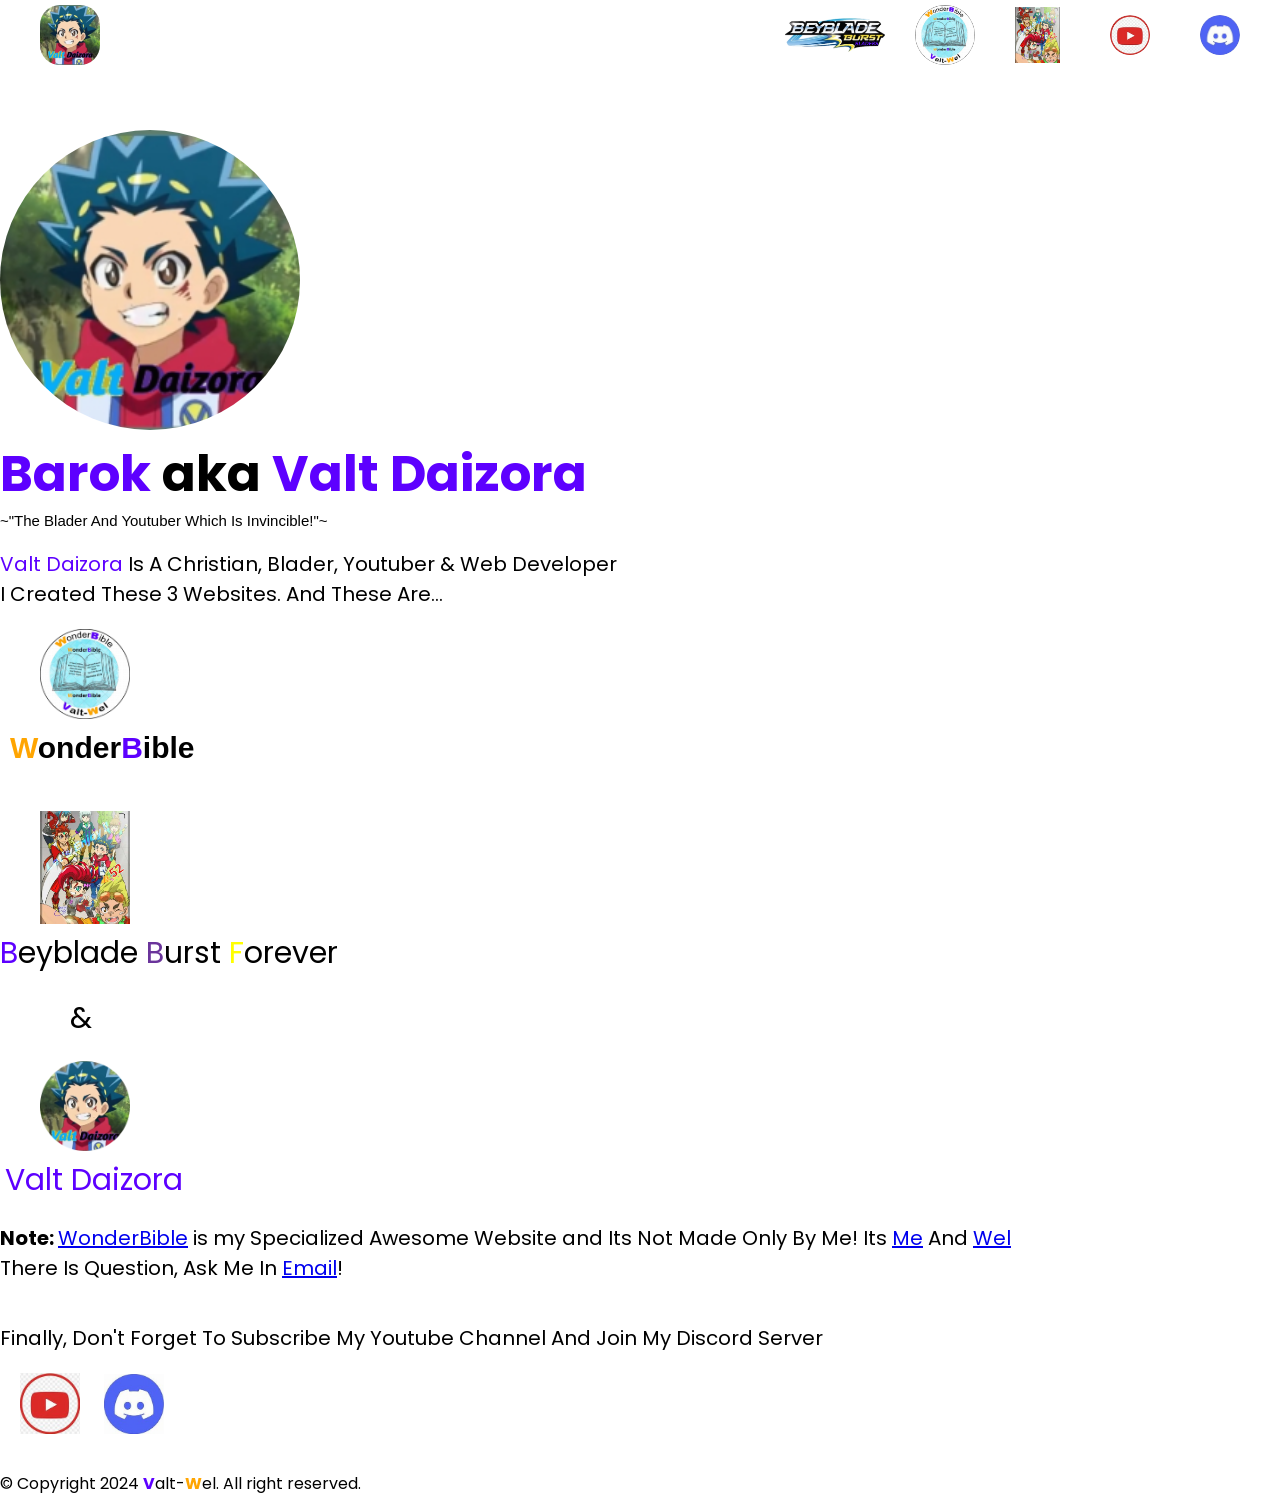
==== index.html @ badbd564 "Valt Daizora Update" ====
<!DOCTYPE html>
<html>
<head>
  <link rel="manifest" href="manifest.json">
<title>Valt Daizora</title>
<link rel="icon" href="valt.daizora.circle.png" type="image/x-icon">
<link rel="stylesheet" href="FFB.css">
<script src="FFB.js"></script>
<header style="background-color: #ffffff;">
  <div id="brand">
    <img title="Valt Daizora" style="display: inline-block; border-radius: 20px; border-color: blue; float:left; margin-right: 20px; margin-bottom: 0; margin-left:20px; cursor:pointer;" src="valt.daizora.png" onclick="document.location='https://valt-daizora.github.io'" width="60">  
  </div>
  <nav>
    <ul>
      <img onclick="document.location='https://valt-daizora.github.io/bbbc'" title="WonderBible" style="margin-right: 20px; margin-left: 10px; border-radius: 30px; cursor: pointer;" src="BeyBurst Bladers.png" width="100">
      <img onclick="document.location='https://wonderbible.world'" title="WonderBible" style="margin-right: 20px; margin-left: 10px; border-radius: 30px; cursor: pointer;" src="WB Logo.png" width="60">
      <img onclick="document.location='https://beyburst4eva.github.io'" title="BBF" style="margin-right: 20px; margin-left: 20px; cursor: pointer;" src="IMG_20220327_163212_603.jpg" width="45">
      <img onclick="document.location='https://youtube.com/@Belu-Valt-Comic'" title="Youtube Channel" style="margin-right: 20px; margin-left: 30px; border-radius: 30px; cursor: pointer;" src="Youtube.jpg" width="40">
      <img onclick="document.location='https://discord.gg/RMbVZV9wNz'" title="Discord Server" style="margin-right: 20px; margin-left: 30px; border-radius: 30px; cursor: pointer;" src="Discord.jpg" width="40">
    </ul>
  </nav>

<div id="hamburger-icon" onclick="toggleMobileMenu(this)">
  <div class="bar1"></div>
  <div class="bar2"></div>
  <div class="bar3"></div>
  <ul class="mobile-menu">
    <img onclick="document.location='https://valt-daizora.github.io/bbbc'" title="WonderBible" style="margin-left: 10px; margin-bottom: 20px; border-radius: 30px; cursor: pointer;" src="BeyBurst Bladers.png" width="100">
      <img onclick="document.location='https://wonderbible.world'" title="WonderBible" style="margin-right: 20px; margin-left: 10px; border-radius: 30px; cursor: pointer;" src="WB Logo.png" width="60">
      <img onclick="document.location='https://beyburst4eva.github.io'" title="BBF" style="margin-bottom: 20px; margin-top: 20px; margin-right: 20px; margin-left: 20px; cursor: pointer;" src="IMG_20220327_163212_603.jpg" width="45">
      <img onclick="document.location='https://youtube.com/@Belu-Valt-Comic'" title="Youtube Channel" style="margin-right: 20px; margin-left: 20px; border-radius: 30px; cursor: pointer;" src="Youtube.jpg" width="40">
      <img onclick="document.location='https://discord.gg/RMbVZV9wNz'" title="Discord Server" style="margin-right: 20px; margin-top: 20px; margin-left: 20px; border-radius: 30px; cursor: pointer;" src="Discord.jpg" width="40">
    </ul>
</div>
</header>
</head>
<body>
<img src="valt.daizora.png" style="margin-top: 60px; border-radius: 200px;" width="300">
<p style="color:#5d00ff; font-weight: bolder; font-size: 50px;" >Barok <span style="color:black;">aka</span> Valt Daizora</p>
<p style="display: block; font-family: Arial; font-size: 15px;">~"The Blader And Youtuber Which Is Invincible!"~</p>
<p style="font-size: 20px; margin-top: 20px;"><span style="color:#5d00ff;">Valt Daizora</span> Is A Christian, Blader, Youtuber & Web Developer</p>
<P style="font-size: 20px;">I Created These 3 Websites. And These Are...
<div title="WonderBible" class="tap" style="cursor: pointer; margin-top: 20px; margin-bottom: 40px;" onclick="document.location='https://wonderbible.world'">
<img src="WB Logo.png" width="90" style="display: inline; margin-left: 40px;">
<p style="font-size: 30px;"><span class="ffb"><strong style="color:orange;">W</strong>onder<strong style="color:#5d00ff">B</strong>ible</span></p></div>
<div title="BBF" class="tap" style="cursor: pointer; margin-top: 20px; margin-bottom: 20px;" onclick="document.location='https://beyburst4eva.github.io'">
<img src="IMG_20220327_163212_603.jpg" width="90" style="display: inline; margin-left: 40px;">
<p style="font-size: 30px;"><span style="color:#5D00FF;">B</span>eyblade <span style="color:#6a349b">B</span>urst <span style="color:yellow;">F</span>orever</span></p></div>
<p style="font-size: 30px; margin-left: 70px;">&</p>
<div title="Valt Daizora" class="tap" style="cursor: pointer; margin-top: 20px; margin-bottom: 20px;" onclick="document.location='https://valt-daizora.github.io'">
  <img src="valt.daizora.circle.png" width="90" style="display: inline; margin-left: 40px;">
  <p style="font-size: 30px; margin-left: 5px; color:#5d00ff;">Valt Daizora</p></div>
  
<p style="font-size: 20px;"><span style="font-weight: bolder;">Note: </span><a target="_blank" href="https://wonderbible.world">WonderBible</a> is my Specialized Awesome Website and Its Not Made Only By Me! Its <a target="_blank" href="https://youtube.com/@Belu-Valt-Comic">Me</a> And <a target="_blank" href="https://instagram.com/stwelofheaven">Wel</a></p>
<p style="font-size: 20px;"> There Is Question, Ask Me In <a href="mailto:valtaoibeybladeburst365@gmail.com">Email</a>!</p>
<p style="font-size: 20px; margin-top: 40px;">Finally, Don't Forget To Subscribe My Youtube Channel And Join My Discord Server</p>
<img onclick="document.location='https://youtube.com/@Belu-Valt-Comic'" class="tap" src="Youtube.jpg" style="margin-top: 20px; margin-right: 20px; margin-left: 20px; cursor: pointer;" title="Subscribe My Youtube Channel" width="60">
<img onclick="document.location='https://discord.gg/RMbVZV9wNz'" class="tap" style="cursor: pointer;" src="Discord.jpg" title="Join My Discord Server" width="60">
</div>
</body>
<p style="margin-top: 30px;">&#169; Copyright 2024 <strong style="color:#5d00ff;">V</strong>alt-<strong style="color:orange">W</strong>el. All right reserved.</p>
</html>
<script>
  if('serviceWorker' in navigator) {
    navigator.serviceWorker.register('/sw.js', { scope: '/' });
  }
  </script>
---- FFB.css ----
@import url("https://fonts.googleapis.com/css2?family=Poppins:wght@400;700&display=swap");

* {
  padding: 0;
  margin: 0;
  box-sizing: border-box;
}

body {
  background-color: white;
  font-family: "Poppins", sans-serif;
}
.container {
width: 100%;
height: auto;
}
.container img {
width: 100%;
opacity: 0.3;
}
.WB img {
width: 20%;;
}
.container-text {
position:absolute;
color:black;
top: 20%;
}
header a {
  text-decoration: none;
}
.sm {
  margin-bottom: 50px;
  margin-top: 20px;
  background-color: white;
    }
    .sm a{
      display: inline-flex;
      text-decoration: none;
      font-size: 25px;
      width: 60px;
      height: 60px;
      color: white;
      justify-content: center;
      align-items: center;
      position: relative;
      margin: 0 7px;
    }
.sm a::before{
  content: '';
  position: absolute;
  width: 60px;
  height: 60px;
  border-radius: 25%;
  z-index: -1;
  transition: transform .3s ease-in;
}
.sm a:nth-child(1)::before{
  background: red;
}
.sm a:nth-child(1)::before{
  background: #5865f2;;
}
.sm a:nth-child(2)::before{
  background: #1c96e9;
}
.sm a:nth-child(4)::before{
  background: white;
}
.sm a:nth-child(5)::before{
  background: #5865f2;
}
.sm a:hover::before{
  transform: scale(0);
}
.sm a i{
  transition: transform .3s ease-in;
}
.sm a:nth-child(1):hover i{
  background: red;
  -webkit-background-clip: text;
  -webkit-text-fill-color: transparent;
  transform: scale(1.5);
}
.sm a:nth-child(1):hover i{
  background: red;
  -webkit-background-clip: text;
  -webkit-text-fill-color: transparent;
  transform: scale(1.5);
}
.sm a:nth-child(2):hover i{
  background: white;
  -webkit-background-clip: text;
  -webkit-text-fill-color: transparent;
  transform: scale(1.5);
}
.sm a:nth-child(3):hover i{
  background:#5865f2; 
  -webkit-background-clip: text;
  -webkit-text-fill-color: transparent;
  transform: scale(1.5);
}
.sm a:nth-child(4):hover i{
  background: #1c96e9;;
  -webkit-background-clip: text;
  -webkit-text-fill-color: transparent;
  transform: scale(1.5);
}
.sm a:nth-child(5):hover i{
  background: #5865f2;
  -webkit-background-clip: text;
  -webkit-text-fill-color: transparent;
  transform: scale(1.5);
}
.banner-card {
max-width: 100%;
height: auto;
}
.banner-card img {
width: 100%;
opacity: 0.3;
}
.banner-text {
position: absolute;
top:20%;
}

header {
  padding: 0 20px;
  background-color: white;
  height: 70px;
  display: flex;
  justify-content: space-between;
}

#brand {
  font-weight: bold;
  font-size: 18px;
  display: flex;
  align-items: center;
}

#brand a {
  color: #09c372;
}

ul {
  list-style: none;
  height: 100%;
  display: flex;
  align-items: center;
  justify-content: space-around;
}

ul a {
  color: white;
}

ul li {
  padding: 5px;
  margin-left: 10px;
}

ul li:hover {
  transform: scale(1.1);
  transition: 0.3s;
}

#login,
#register {
  border-radius: 5px;
  padding: 5px 8px;
}

#login {
  border: 1px solid #498afb;
}

#register {
  border: 1px solid #ff3860;
}

#register a {
  color: #ff3860;
}

#login a {
  color: #498afb;
}

#hamburger-icon {
  margin: auto 0;
  display: none;
  cursor: pointer;
}
.nul {
height: 200px;
}
#hamburger-icon div {
  width: 35px;
  height: 3px;
  background-color: black;
  appearance: 110%;
  margin: 6px 0;
  transition: 0.4s;
  color:blue
}
.open .bar1 {
  -webkit-transform: rotate(-45deg) translate(-6px, 6px);
  transform: rotate(-45deg) translate(-6px, 6px);
}

.open .bar2 {
  opacity: 0;
}

.open .bar3 {
  -webkit-transform: rotate(45deg) translate(-6px, -8px);
  transform: rotate(45deg) translate(-6px, -8px);
}

.open .mobile-menu {
  display: flex;
  flex-direction: column;
  align-items: center;
  justify-content: flex-start;
  background-color: black;
  height: 350px;
}
.nul1 {
background-color:red;
height:100px;
}
.mobile-menu {
  display: none;
  position: absolute;
  top: 50px;
  left: 0;
  height: calc(100vh - 50px);
  width: 100%;
}

.mobile-menu li {
  margin-bottom: 10px;
}

@media only screen and (max-width: 600px) {
  header nav {
    display: none;
  }

  #hamburger-icon {
    display: block;
  }
}
.ffb {
  color: black;   
    font-weight: bolder;
    margin-left: 10px;
    font-family: arial;
    }
    .black {
    background-color: black;
    }
    .clox {
    display: inline-block;
    line-height: 80px;
    margin: 0 5px;
    }
    .read {
    display:block;
    font-family: Arial;
    background-color: white;
    border-color: white;
    border-style: solid;
    color:yellow;
    margin-left: 500px;
    margin-top: 50px;
    font-size: 30px;
    border-radius: 110px;
    width:200px;
    height:100px;
    }
    .read:hover {
    background-color: yellow;
    color:white;
    transition: 0.19s;
    transition: 0.23s;
    transform: scale(1.1);
      transition: 0.3s;
    }
    .wem {
    color:black;
    font-family: Arial;
    display: inline;
    margin-bottom: 0;
    }
    .ffb:hover {
    color:white;;
    font-family: Arial;
    transition: 0.19s;
    transition: 0.23s;
    }
    .ffb:active {
    color:royalblue;
    font-family: Arial;
    }
    .sqg2 {
      color:yellow;
      text-decoration: none;
      font-family: Arial;
      font-weight: bolder;
      margin-right: 30px;
      }
      .sqg2:hover {
      color:red;
      text-decoration: none;
      font-family: Arial;
      transition: 0.19s;
      transition: 0.23s;
      }
      .sqg2:active {
      color:black;
      text-decoration: none;
      font-family: Arial;
      }
    .sqg {
    color:yellow;
    text-decoration: none;
    font-family: Arial;
    font-weight: bolder;
    margin-right: 30px;
    }
    .sqg:hover {
    color:red;
    text-decoration: none;
    font-family: Arial;
    transition: 0.19s;
    transition: 0.23s;
    }
    .sqg:active {
    color:black;
    text-decoration: none;
    font-family: Arial;
    }
    .owners {
      color:rgb(0, 238, 255);
      font-weight: bolder;
      text-decoration: none;
      font-family: Arial;
      margin-right: 30px;
      }

      .owners:hover {
      color:red;
      text-decoration: none;
      font-family: Arial;
      font-weight: bolder;
      transition: 0.19s;
      transition: 0.23s;
      }
      .download-app {
        color:#5d00ff; 
        background-color:orange;
        border-color:orange; 
        cursor:pointer ;
        border-radius:100px;
        border-style:solid; 
        font-size:20px; 
        margin-left:30px;
        height:40px;
        width:100px;
      }
      .download-app:hover {
        color:orange; 
        background-color:#5d00ff;
        border-color:#5d00ff; 
        cursor:pointer ;
        border-radius:100px;
        border-style:solid; 
        font-size:20px; 
        margin-left:30px;
        transition: 0.19s;
        transition: 0.23s;
      }
      .download-app:active {
        color:white;; 
        background-color:black;
        border-color:black; 
        cursor:pointer ;
        border-radius:100px;
        border-style:solid; 
        font-size:20px; 
        margin-left:30px;
        transition: 0.19s;
        transition: 0.23s;
      } 
      .tap {
      opacity: 1;
      }
      .tap:hover {
        opacity: 0.2;
      }
      .tap:active {
        opacity: 0.05;
      }
      .owners:active {
      color:black;
      text-decoration: none;
      font-weight: bolder;
      font-family: Arial;
      }
    .nd1 {
      color:rgb(0, 255, 42);
      font-weight: bolder;
      text-decoration: none;
      font-family: Arial;
      text-decoration: underline;
      margin-right: 30px;
      }
      .nd1:hover {
      color:red;
      text-decoration: none;
      font-family: Arial;
      font-weight: bolder;
      text-decoration: underline;
      transition: 0.19s;
      transition: 0.23s;
      }
      .nd1:active {
      color:black;
      text-decoration: none;
      font-weight: bolder;
      text-decoration: underline;
      font-family: Arial;
      }
    .nd {
      color:rgb(0, 255, 42);;
      text-decoration: none;
      font-family: Arial;
      font-weight: bolder;
      margin-right: 30px;
      }
      .nd:hover {
      color:red;
      text-decoration: none;
      font-family: Arial;
      transition: 0.19s;
      transition: 0.23s;
      }
      .nd:active {
      color:black;
      text-decoration: none;
      font-family: Arial;
      }
      .update {
        color:dodgerblue;
        font-weight: bolder;
        text-decoration: none;
        font-family: Arial;
        margin-right: 20px;
      }
      .update:hover {
        color:red;
        text-decoration: none;
        font-family: Arial;
        transition: 0.19s;
        transition: 0.23s;
      }
      .update:active {
        color:black;
        text-decoration: none;
        font-family: Arial;
      }
      .download-mobile {
        color:#5d00ff; 
        background-color:black;
        border-color:black; 
        cursor:pointer ;
        border-radius:100px;
        border-style:solid; 
        font-size:20px; 
        margin-left:30px;
        height:40px;
        width:100px;
      }
      .download-mobile:hover {
        color:orange; 
        background-color:#5d00ff;
        border-color:#5d00ff; 
        cursor:pointer ;
        border-radius:100px;
        border-style:solid; 
        font-size:20px; 
        margin-left:30px;
        transition: 0.19s;
        transition: 0.23s;
      }
      .download-mobile:active {
        color:black; 
        background-color:white;
        border-color:white; 
        cursor:pointer ;
        border-radius:100px;
        border-style:solid; 
        font-size:20px; 
        margin-left:30px;
        transition: 0.19s;
        transition: 0.23s;
      } 
      .download {
        color:orange; 
        background-color:#ffffff;
        border-color:#ffffff; 
        cursor:pointer ;
        border-radius:100px;
        border-style:solid; 
        font-size:20px; 
        margin-left:30px;
        height:40px;
        width:100px;
      }
      .download:hover {
        color:#5d00ff; 
        background-color:orange;
        border-color:orange; 
        cursor:pointer ;
        border-radius:100px;
        border-style:solid; 
        font-size:20px; 
        margin-left:30px;
        transition: 0.19s;
        transition: 0.23s;
      }
      .download:active {
        color:white;; 
        background-color:black;
        border-color:black; 
        cursor:pointer ;
        border-radius:100px;
        border-style:solid; 
        font-size:20px; 
        margin-left:30px;
        transition: 0.19s;
        transition: 0.23s;
      } 
    .sqg1 {
      color:salmon;
      cursor: pointer;
      font-family: Arial;
      font-weight: bolder;
      margin-right: 30px;
      }
      .sqg1:hover {
      color:red;
      text-decoration: none;
      font-family: Arial;
      transition: 0.19s;
      transition: 0.23s;
      }
      .sqg1:active {
      color:black;
      text-decoration: none;
      font-family: Arial;
      }
    .nocopyright {
    font-family: Arial;
    font-size: 15px;
    color:white;
    margin-top: 200px;
    margin-bottom: 20px;
    }
    .bible1 {
    font-family: Arial;
    color:salmon;
    text-decoration: none;
    font-weight: bolder;
    }
    .bible {
    font-family: Arial;
    margin-left: 150px;
    color:salmon;
    margin-right: 20px;
    font-weight: bolder;
    text-decoration: none;
    transition: .3s;
    
    }
    .bible:hover {
    width:100%;
    text-decoration: underline;
    color:red;
    text-decoration: none;
    font-family: Arial;
    transition: 0.19s;
    transition: 0.23s;
    transition: .5s;
    
    }
    .bible:active {
    color:black;
    text-decoration: none;
    font-family: Arial;
    }
    .we {
    color:lightblue;
    text-decoration: none;
    font-family: Arial;
    }
    .we:hover {
    color:red;
    text-decoration: none;
    font-family: Arial;
    transition: 0.19s;
    transition: 0.23s;
    }
    .we:active {
    color:black;
    text-decoration: none;
    font-family: Arial;
    }
    .contact {
    color:lightblue;
    text-decoration: none;
    margin-left: 30px;
    margin-right: 20px;
    font-family: Arial;
      }
    .contact:hover {
    color:red;
    text-decoration: none;
    font-family: Arial;
    transition: 0.19s;
    transition: 0.23s;
    }
    .contact:active {
    color:black;
    text-decoration: none;
    font-family: Arial;
    }
    .so {
    margin-left: 100px;
    font-family: Arial;
    }
    .sq {
    color:yellow;
    text-decoration: none;
    font-size: 20px;
    font-family: Arial;
    }
    .copyright {
    color:white;
    font-family: Arial;
    margin-bottom: 20px;
    font-family:Gabarito;
    }
    .copyright2 {
    color:white;
    font-family: Arial;
    }
    .wel {
    font-size: 18px;
    font-family: Arial;
    }
    .wel2 {
    display: inline-block;
    font-size: 18px;
    color:black;
    font-family: Arial;
    }
    .bless {
    margin-bottom: 100px;
    color:green;
    font-size: 19px;
    font-family: Arial;
    margin-left: 450px;
    }
    .select-menu{
      width: 150px;
      cursor: pointer;
      position: relative;
    }
    
    .select{
      background-color: black;
      padding: 20px;
      color: #fff;
      font-weight: 500;
      border-radius: 6px;
      display: flex;
      align-items: center;
      justify-content: space-between;
      margin-top:35px;
    }
    
    .options-list{
      position: absolute;
      width: 100%;
      background-color: green;
      color:orange;
      border-radius: 6px;
      margin-top: 14px;
      padding: 0 20px;
      max-height: 180px;
      overflow-y: auto;
      transition: .4s linear .2s;
      height: 0;
    }
    
    .option{
      padding: 8px 0;
      font-weight: 500;
      font-size: 14px;
      transition: .3s ease-in-out;
    }
    
    .option:hover,
    .option.selected{
      color: #5d00ff;
    }
    
    .options-list::-webkit-scrollbar{
      width: 4px;
      background-color: #5d00ff;
    }
    
    .options-list::-webkit-scrollbar-thumb{
      background-color: yellow;
    }
    
    .options-list.active{
      height: 180px;
    }
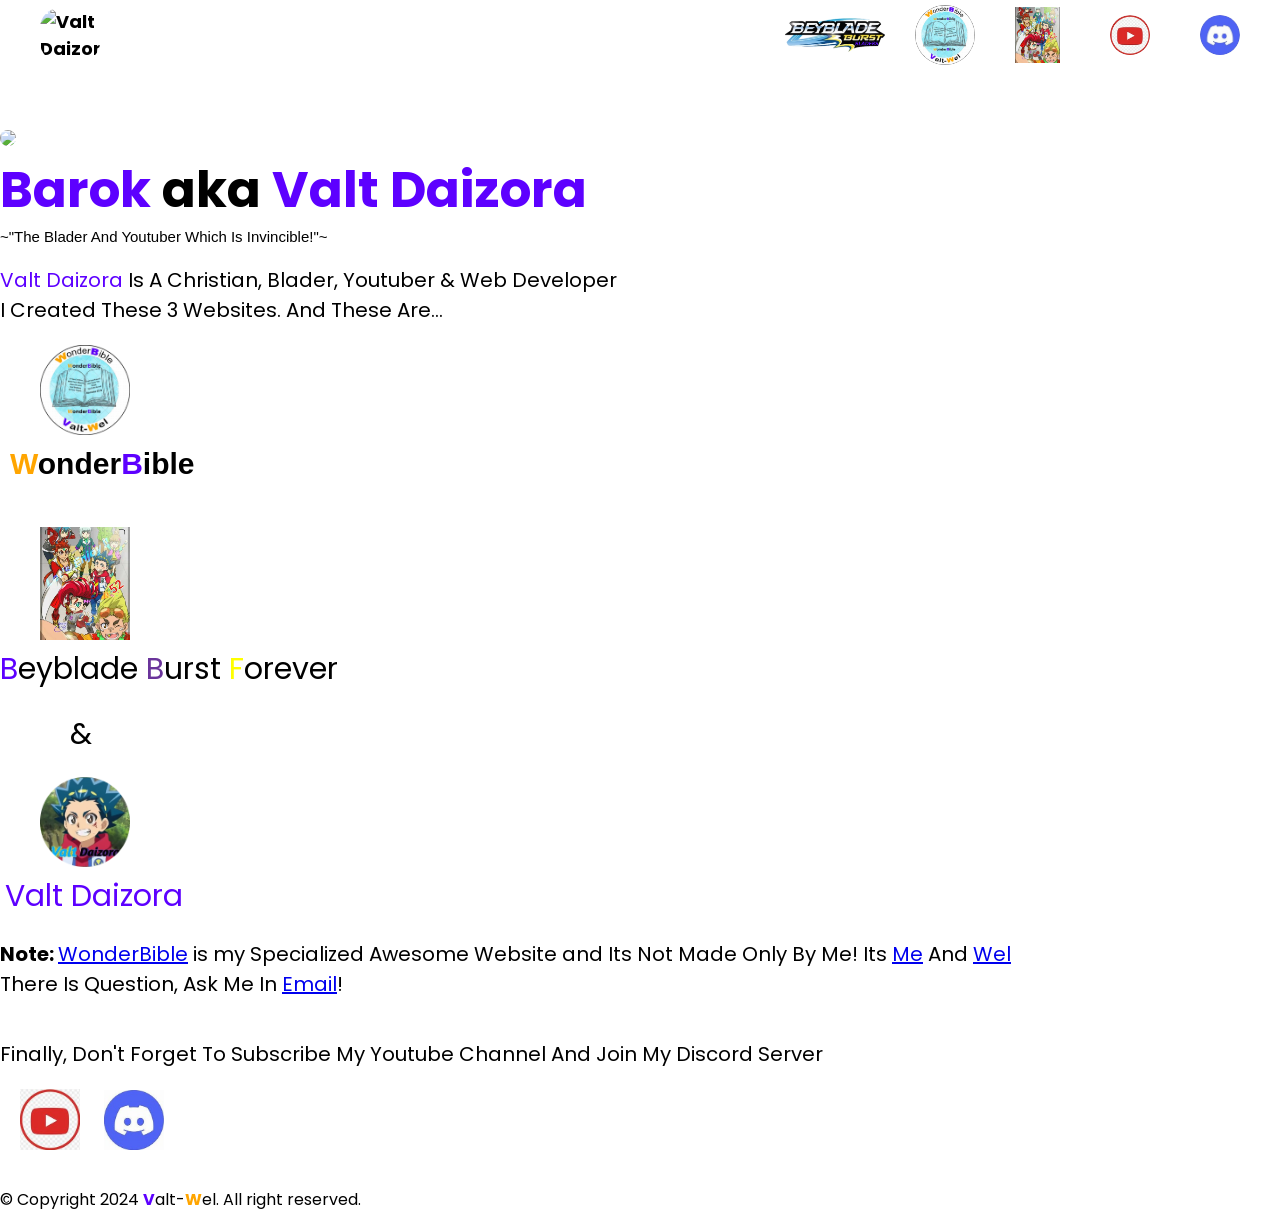
==== commit 2dfb0b2a: "Valt Daizora Update and Hehe for the Print :)" ====
--- a/index.html
+++ b/index.html
@@ -8,7 +8,7 @@
 <script src="FFB.js"></script>
 <header style="background-color: #ffffff;">
   <div id="brand">
-    <img title="Valt Daizora" style="display: inline-block; border-radius: 20px; border-color: blue; float:left; margin-right: 20px; margin-bottom: 0; margin-left:20px; cursor:pointer;" src="valt.daizora.png" onclick="document.location='https://valt-daizora.github.io'" width="60">  
+    <img title="Valt Daizora" style="display: inline-block; border-radius: 20px; border-color: blue; float:left; margin-right: 20px; margin-bottom: 0; margin-left:20px; cursor:pointer;" src="Valt Daizora.png" onclick="document.location='https://valt-daizora.github.io'" width="60">  
   </div>
   <nav>
     <ul>
@@ -35,7 +35,7 @@
 </header>
 </head>
 <body>
-<img src="valt.daizora.png" style="margin-top: 60px; border-radius: 200px;" width="300">
+<img src="Valt Daizora.png" style="margin-top: 60px; border-radius: 200px;" width="300">
 <p style="color:#5d00ff; font-weight: bolder; font-size: 50px;" >Barok <span style="color:black;">aka</span> Valt Daizora</p>
 <p style="display: block; font-family: Arial; font-size: 15px;">~"The Blader And Youtuber Which Is Invincible!"~</p>
 <p style="font-size: 20px; margin-top: 20px;"><span style="color:#5d00ff;">Valt Daizora</span> Is A Christian, Blader, Youtuber & Web Developer</p>
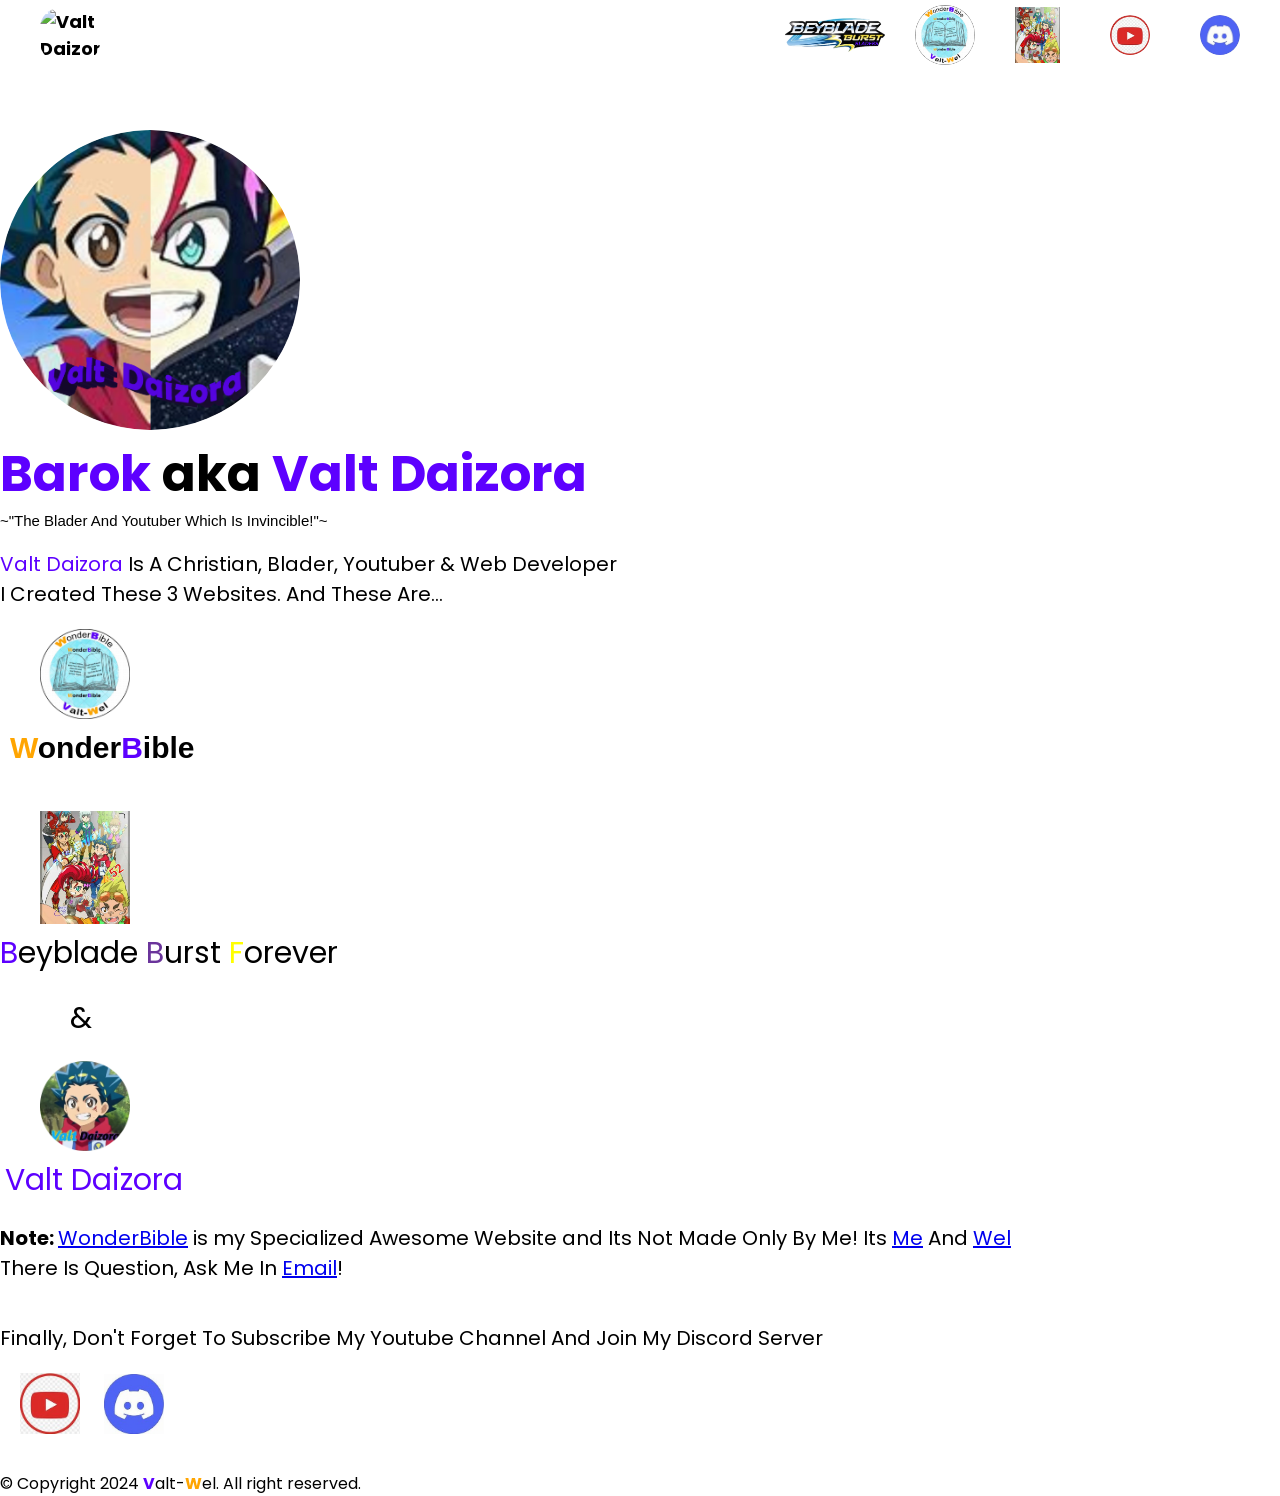
==== commit f11e585d: "Valt Daizora Update" ====
--- a/index.html
+++ b/index.html
@@ -3,12 +3,12 @@
 <head>
   <link rel="manifest" href="manifest.json">
 <title>Valt Daizora</title>
-<link rel="icon" href="valt.daizora.circle.png" type="image/x-icon">
+<link rel="icon" href="Valt Daizora.png" type="image/x-icon">
 <link rel="stylesheet" href="FFB.css">
 <script src="FFB.js"></script>
 <header style="background-color: #ffffff;">
   <div id="brand">
-    <img title="Valt Daizora" style="display: inline-block; border-radius: 20px; border-color: blue; float:left; margin-right: 20px; margin-bottom: 0; margin-left:20px; cursor:pointer;" src="Valt Daizora.png" onclick="document.location='https://valt-daizora.github.io'" width="60">  
+    <img title="Valt Daizora" style="display: inline-block; border-radius: 20px; border-color: blue; float:left; margin-right: 20px; margin-bottom: 0; margin-left:20px; cursor:pointer;" src="Valt Daizora Square.png" onclick="document.location='https://valt-daizora.github.io'" width="60">  
   </div>
   <nav>
     <ul>
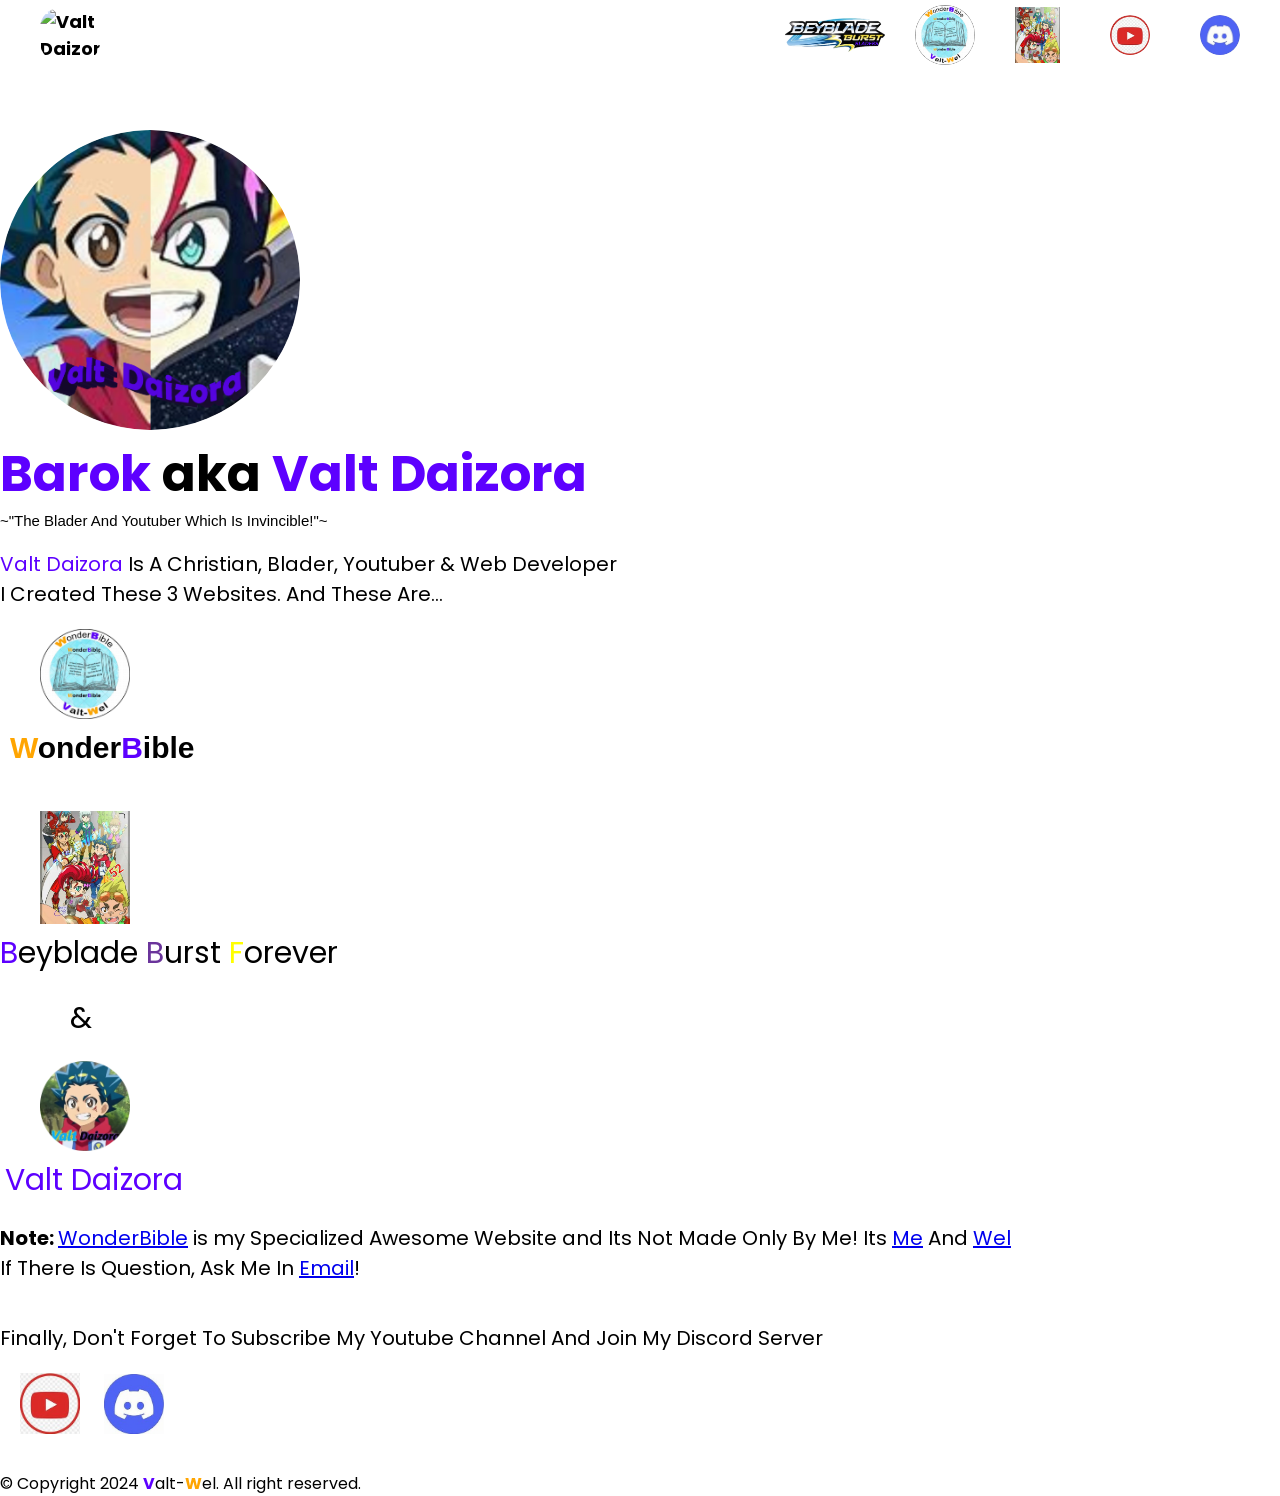
==== commit 317edbcb: "Valt Daizora Update" ====
--- a/index.html
+++ b/index.html
@@ -51,8 +51,8 @@
   <img src="valt.daizora.circle.png" width="90" style="display: inline; margin-left: 40px;">
   <p style="font-size: 30px; margin-left: 5px; color:#5d00ff;">Valt Daizora</p></div>
   
-<p style="font-size: 20px;"><span style="font-weight: bolder;">Note: </span><a target="_blank" href="https://wonderbible.world">WonderBible</a> is my Specialized Awesome Website and Its Not Made Only By Me! Its <a target="_blank" href="https://youtube.com/@Belu-Valt-Comic">Me</a> And <a target="_blank" href="https://instagram.com/stwelofheaven">Wel</a></p>
-<p style="font-size: 20px;"> There Is Question, Ask Me In <a href="mailto:valtaoibeybladeburst365@gmail.com">Email</a>!</p>
+<p style="font-size: 20px;"><span style="font-weight: bolder;">Note: </span><a target="_blank" href="https://wonderbible.world">WonderBible</a> is my Specialized Awesome Website and Its Not Made Only By Me! Its <a target="_blank" href="https://valt-daizora.github.io">Me</a> And <a target="_blank" href="https://welwelwel9.github.io">Wel</a></p>
+<p style="font-size: 20px;">If There Is Question, Ask Me In <a href="mailto:valtaoibeybladeburst365@gmail.com">Email</a>!</p>
 <p style="font-size: 20px; margin-top: 40px;">Finally, Don't Forget To Subscribe My Youtube Channel And Join My Discord Server</p>
 <img onclick="document.location='https://youtube.com/@Belu-Valt-Comic'" class="tap" src="Youtube.jpg" style="margin-top: 20px; margin-right: 20px; margin-left: 20px; cursor: pointer;" title="Subscribe My Youtube Channel" width="60">
 <img onclick="document.location='https://discord.gg/RMbVZV9wNz'" class="tap" style="cursor: pointer;" src="Discord.jpg" title="Join My Discord Server" width="60">
--- a/FFB.css
+++ b/FFB.css
@@ -9,6 +9,7 @@
 body {
   background-color: white;
   font-family: "Poppins", sans-serif;
+  text-decoration: none;
 }
 .container {
 width: 100%;
@@ -26,105 +27,6 @@
 color:black;
 top: 20%;
 }
-header a {
-  text-decoration: none;
-}
-.sm {
-  margin-bottom: 50px;
-  margin-top: 20px;
-  background-color: white;
-    }
-    .sm a{
-      display: inline-flex;
-      text-decoration: none;
-      font-size: 25px;
-      width: 60px;
-      height: 60px;
-      color: white;
-      justify-content: center;
-      align-items: center;
-      position: relative;
-      margin: 0 7px;
-    }
-.sm a::before{
-  content: '';
-  position: absolute;
-  width: 60px;
-  height: 60px;
-  border-radius: 25%;
-  z-index: -1;
-  transition: transform .3s ease-in;
-}
-.sm a:nth-child(1)::before{
-  background: red;
-}
-.sm a:nth-child(1)::before{
-  background: #5865f2;;
-}
-.sm a:nth-child(2)::before{
-  background: #1c96e9;
-}
-.sm a:nth-child(4)::before{
-  background: white;
-}
-.sm a:nth-child(5)::before{
-  background: #5865f2;
-}
-.sm a:hover::before{
-  transform: scale(0);
-}
-.sm a i{
-  transition: transform .3s ease-in;
-}
-.sm a:nth-child(1):hover i{
-  background: red;
-  -webkit-background-clip: text;
-  -webkit-text-fill-color: transparent;
-  transform: scale(1.5);
-}
-.sm a:nth-child(1):hover i{
-  background: red;
-  -webkit-background-clip: text;
-  -webkit-text-fill-color: transparent;
-  transform: scale(1.5);
-}
-.sm a:nth-child(2):hover i{
-  background: white;
-  -webkit-background-clip: text;
-  -webkit-text-fill-color: transparent;
-  transform: scale(1.5);
-}
-.sm a:nth-child(3):hover i{
-  background:#5865f2; 
-  -webkit-background-clip: text;
-  -webkit-text-fill-color: transparent;
-  transform: scale(1.5);
-}
-.sm a:nth-child(4):hover i{
-  background: #1c96e9;;
-  -webkit-background-clip: text;
-  -webkit-text-fill-color: transparent;
-  transform: scale(1.5);
-}
-.sm a:nth-child(5):hover i{
-  background: #5865f2;
-  -webkit-background-clip: text;
-  -webkit-text-fill-color: transparent;
-  transform: scale(1.5);
-}
-.banner-card {
-max-width: 100%;
-height: auto;
-}
-.banner-card img {
-width: 100%;
-opacity: 0.3;
-}
-.banner-text {
-position: absolute;
-top:20%;
-}
-
 header {
   padding: 0 20px;
   background-color: white;
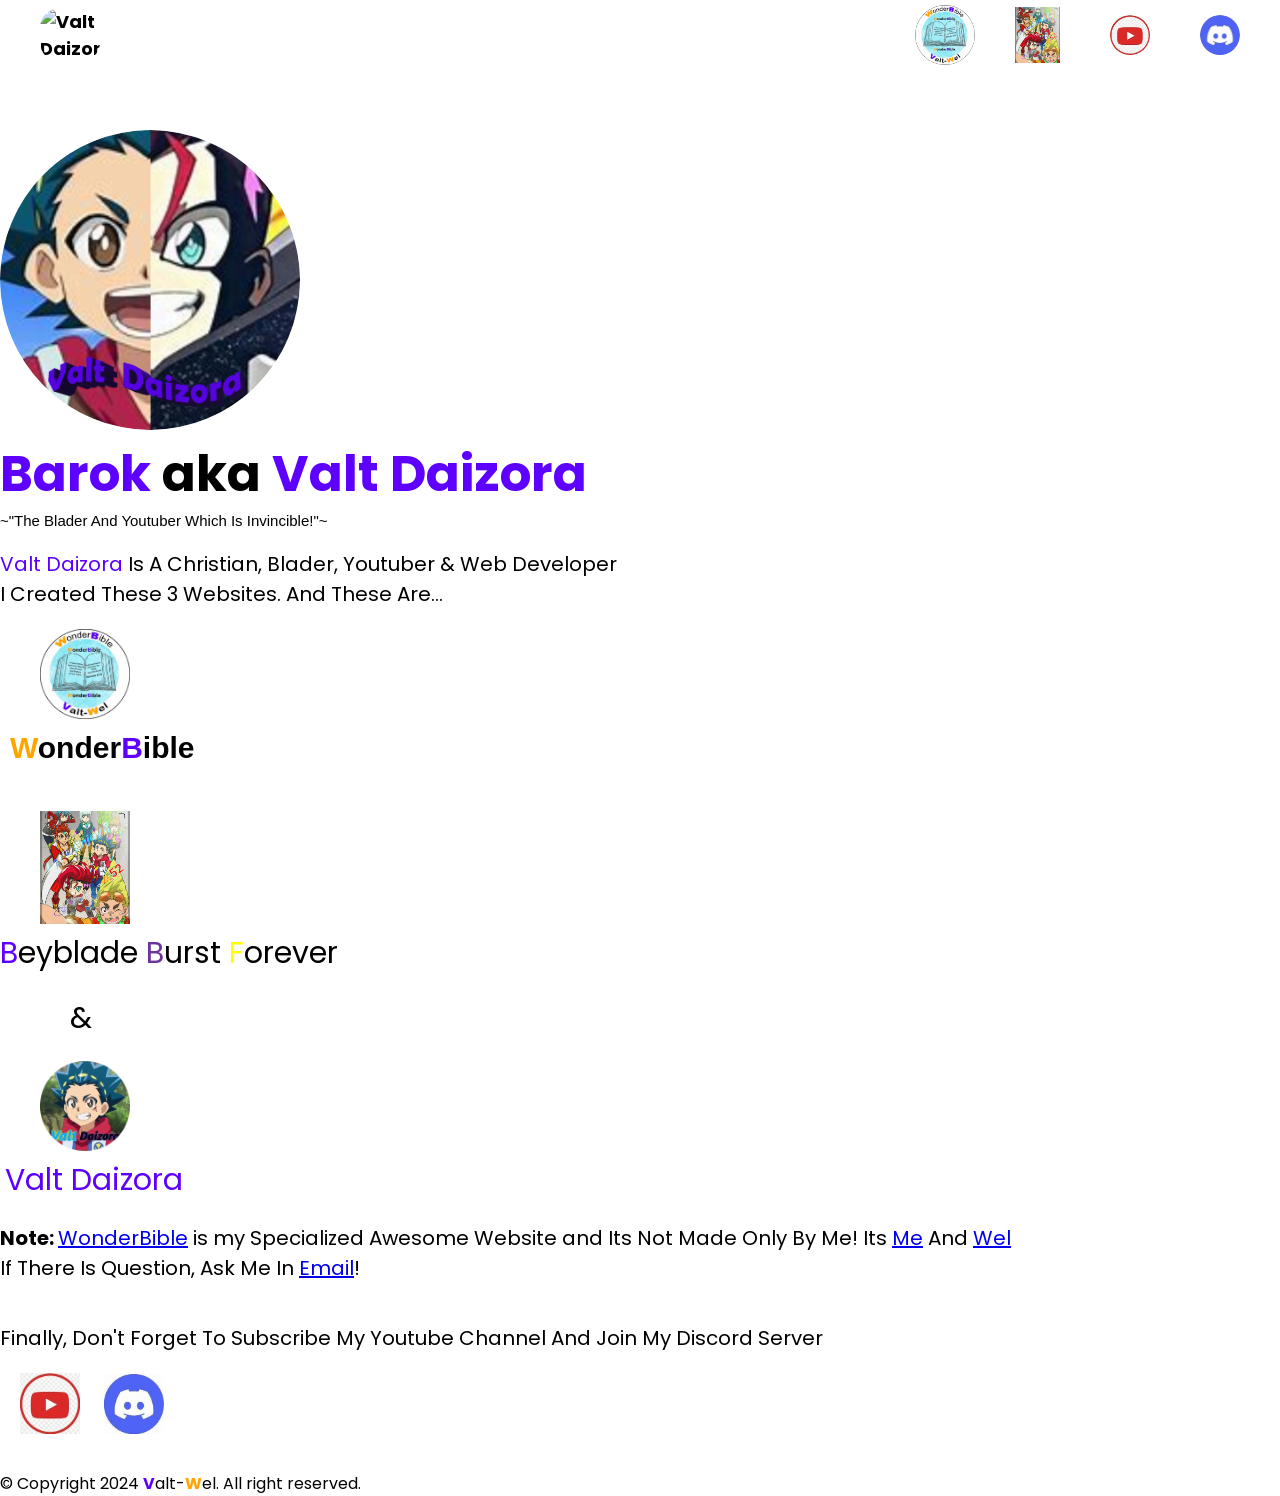
==== commit 70bd8aae: "Valt Daizora Update" ====
--- a/index.html
+++ b/index.html
@@ -1,18 +1,21 @@
 <!DOCTYPE html>
 <html>
 <head>
+  <meta content="Barok/Valt Daizora" property="og:title"/>
+  <meta content="The Blader And Youtuber Which Is Invincible! A Christian, Blader, Youtuber & Web Developer" property="og:description"/>
+  <meta content="https://valt-daizora.github.io/Valt%20Daizora.png" property="og:image"/>
   <link rel="manifest" href="manifest.json">
 <title>Valt Daizora</title>
 <link rel="icon" href="Valt Daizora.png" type="image/x-icon">
 <link rel="stylesheet" href="FFB.css">
 <script src="FFB.js"></script>
+<div id="preloader"></div>
 <header style="background-color: #ffffff;">
   <div id="brand">
     <img title="Valt Daizora" style="display: inline-block; border-radius: 20px; border-color: blue; float:left; margin-right: 20px; margin-bottom: 0; margin-left:20px; cursor:pointer;" src="Valt Daizora Square.png" onclick="document.location='https://valt-daizora.github.io'" width="60">  
   </div>
   <nav>
     <ul>
-      <img onclick="document.location='https://valt-daizora.github.io/bbbc'" title="WonderBible" style="margin-right: 20px; margin-left: 10px; border-radius: 30px; cursor: pointer;" src="BeyBurst Bladers.png" width="100">
       <img onclick="document.location='https://wonderbible.world'" title="WonderBible" style="margin-right: 20px; margin-left: 10px; border-radius: 30px; cursor: pointer;" src="WB Logo.png" width="60">
       <img onclick="document.location='https://beyburst4eva.github.io'" title="BBF" style="margin-right: 20px; margin-left: 20px; cursor: pointer;" src="IMG_20220327_163212_603.jpg" width="45">
       <img onclick="document.location='https://youtube.com/@Belu-Valt-Comic'" title="Youtube Channel" style="margin-right: 20px; margin-left: 30px; border-radius: 30px; cursor: pointer;" src="Youtube.jpg" width="40">
@@ -25,7 +28,6 @@
   <div class="bar2"></div>
   <div class="bar3"></div>
   <ul class="mobile-menu">
-    <img onclick="document.location='https://valt-daizora.github.io/bbbc'" title="WonderBible" style="margin-left: 10px; margin-bottom: 20px; border-radius: 30px; cursor: pointer;" src="BeyBurst Bladers.png" width="100">
       <img onclick="document.location='https://wonderbible.world'" title="WonderBible" style="margin-right: 20px; margin-left: 10px; border-radius: 30px; cursor: pointer;" src="WB Logo.png" width="60">
       <img onclick="document.location='https://beyburst4eva.github.io'" title="BBF" style="margin-bottom: 20px; margin-top: 20px; margin-right: 20px; margin-left: 20px; cursor: pointer;" src="IMG_20220327_163212_603.jpg" width="45">
       <img onclick="document.location='https://youtube.com/@Belu-Valt-Comic'" title="Youtube Channel" style="margin-right: 20px; margin-left: 20px; border-radius: 30px; cursor: pointer;" src="Youtube.jpg" width="40">
@@ -57,6 +59,14 @@
 <img onclick="document.location='https://youtube.com/@Belu-Valt-Comic'" class="tap" src="Youtube.jpg" style="margin-top: 20px; margin-right: 20px; margin-left: 20px; cursor: pointer;" title="Subscribe My Youtube Channel" width="60">
 <img onclick="document.location='https://discord.gg/RMbVZV9wNz'" class="tap" style="cursor: pointer;" src="Discord.jpg" title="Join My Discord Server" width="60">
 </div>
+<script>
+  var loader = document.getElementById("preloader");
+
+  window.addEventListener("load", function(){
+    
+    loader.style.display = "none";
+  })
+ </script>
 </body>
 <p style="margin-top: 30px;">&#169; Copyright 2024 <strong style="color:#5d00ff;">V</strong>alt-<strong style="color:orange">W</strong>el. All right reserved.</p>
 </html>
--- a/FFB.css
+++ b/FFB.css
@@ -632,4 +632,11 @@
     
     .options-list.active{
       height: 180px;
+    }
+    #preloader{
+      background: #ffffff url(Loading.gif) no-repeat center center;
+      height: 100vh;
+      width: 100%;
+      position: fixed;
+      z-index: 100;
     }
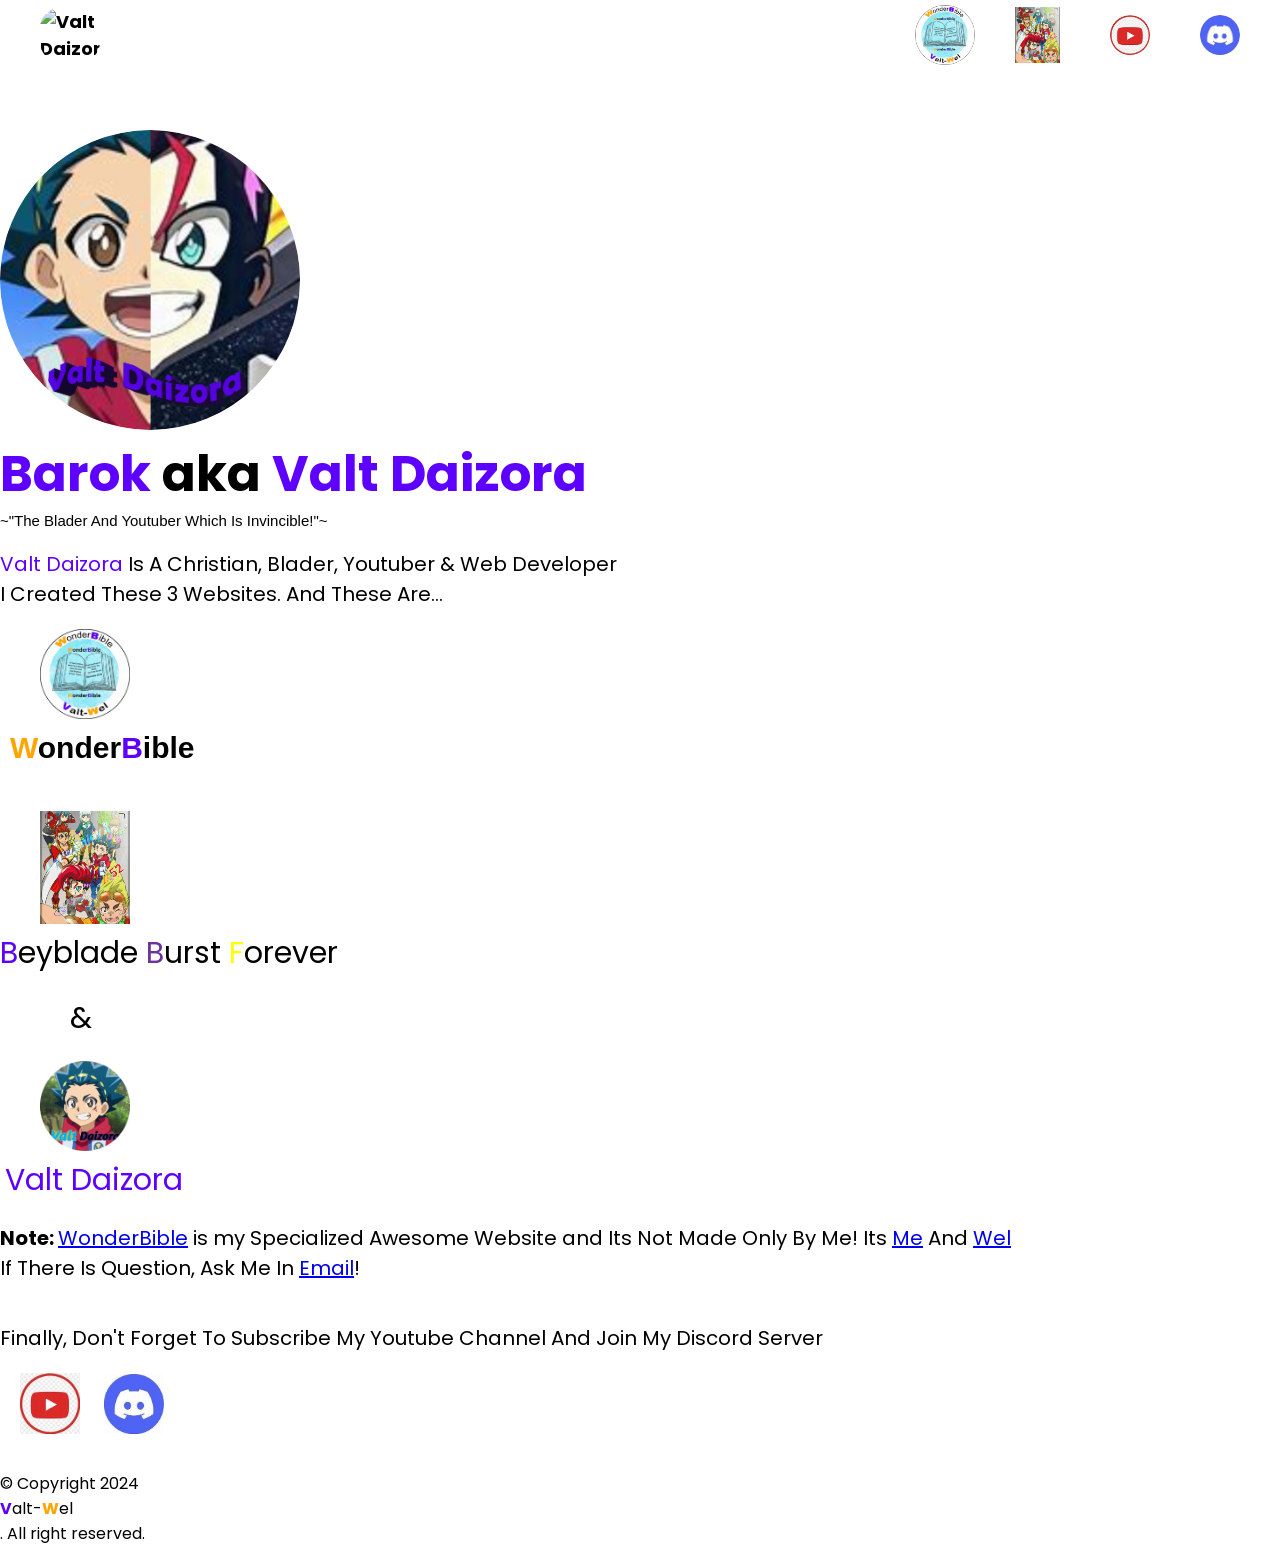
==== commit 0c179eb2: "Valt Daizora Update" ====
--- a/index.html
+++ b/index.html
@@ -68,10 +68,10 @@
   })
  </script>
 </body>
-<p style="margin-top: 30px;">&#169; Copyright 2024 <strong style="color:#5d00ff;">V</strong>alt-<strong style="color:orange">W</strong>el. All right reserved.</p>
+<p style="margin-top: 30px;">&#169; Copyright 2024 <p onclick="document.location='https://wonderbible.world/Valt-Wel'" class="underline"><strong style="color:#5d00ff;">V</strong>alt-<strong style="color:orange">W</strong>el</p>. All right reserved.</p>
 </html>
 <script>
   if('serviceWorker' in navigator) {
     navigator.serviceWorker.register('/sw.js', { scope: '/' });
   }
-  </script>+  </script>
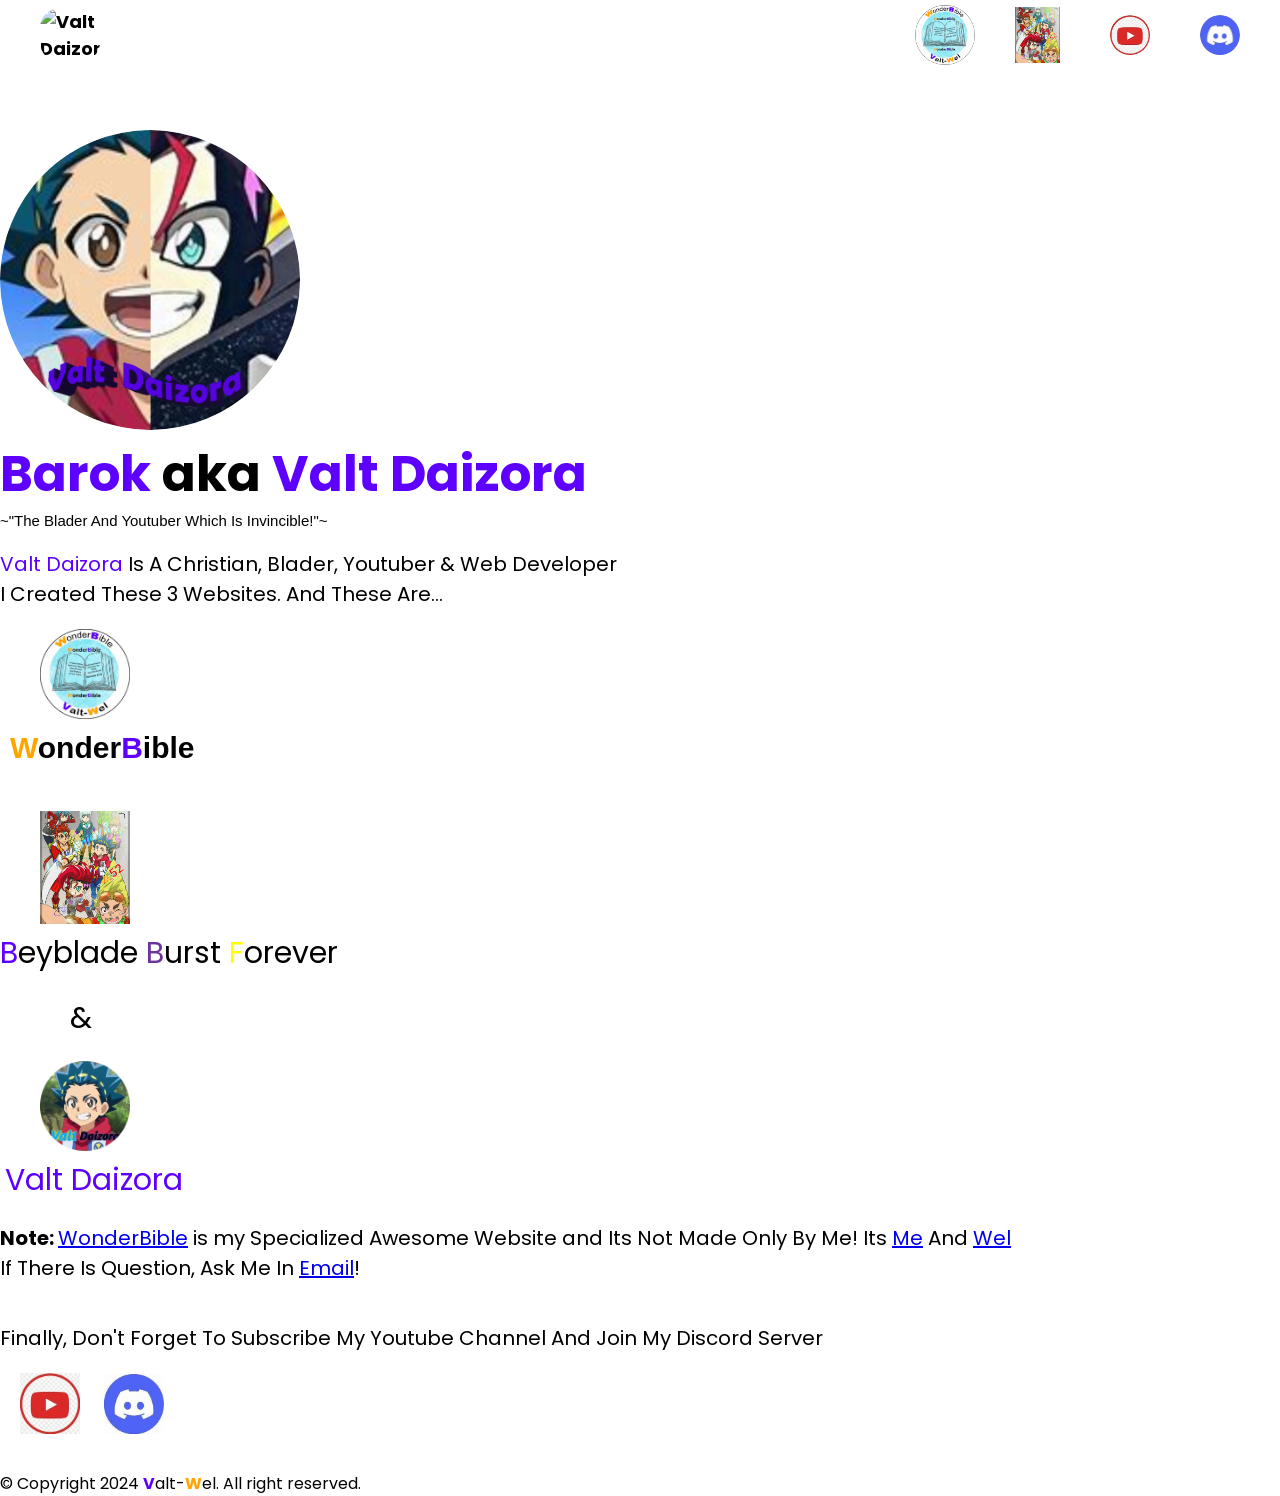
==== commit f1ca1c72: "Valt Daizora Update" ====
--- a/index.html
+++ b/index.html
@@ -68,7 +68,7 @@
   })
  </script>
 </body>
-<p style="margin-top: 30px;">&#169; Copyright 2024 <p onclick="document.location='https://wonderbible.world/Valt-Wel'" class="underline"><strong style="color:#5d00ff;">V</strong>alt-<strong style="color:orange">W</strong>el</p>. All right reserved.</p>
+<p style="margin-top: 30px;">© Copyright 2024 <span onclick="document.location='https://wonderbible.world/Valt-Wel'" class="underline"><strong style="color:#5d00ff;">V</strong>alt-<strong style="color:orange">W</strong>el</span>. All right reserved.</p>
 </html>
 <script>
   if('serviceWorker' in navigator) {
--- a/FFB.css
+++ b/FFB.css
@@ -633,10 +633,20 @@
     .options-list.active{
       height: 180px;
     }
+    .underline {
+    color:black;
+      cursor:pointer;
+    }
+.underline:hover {
+ text-decoration:underline
+}
+.underline:active {
+ text-decoration:underline
+}
     #preloader{
       background: #ffffff url(Loading.gif) no-repeat center center;
       height: 100vh;
       width: 100%;
       position: fixed;
       z-index: 100;
-    }+    }
